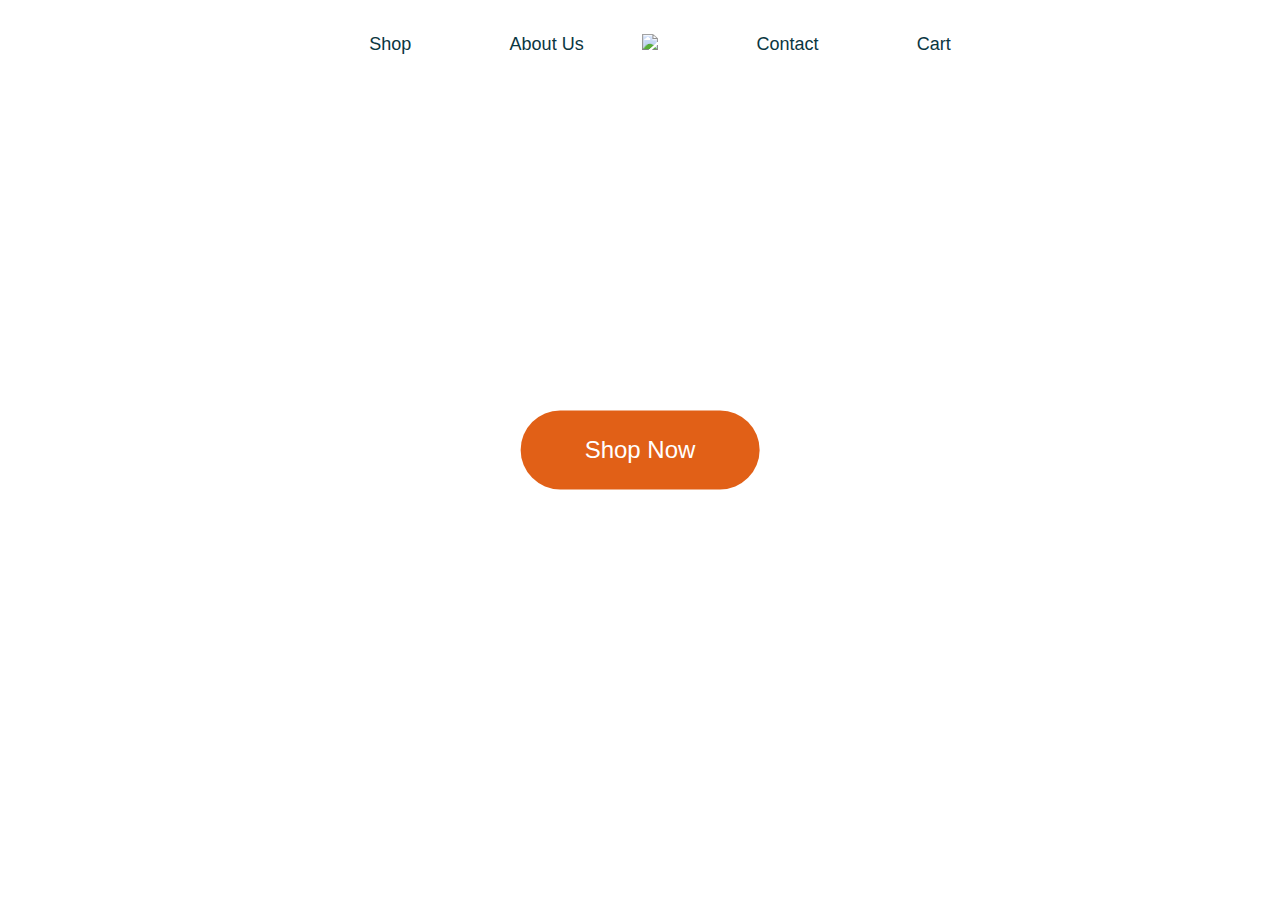
==== index.html @ 763458f1 "Close to finished website" ====
<!doctype html>
<html lang="en-us">
<html>
    <head>
        <title>Rainy Days | Home</title>
        <meta name="description" content="Rainy Days specializes in equpping outdoorsmen with high quality jackets in a variety of extreme conditions">
        <meta name="viewport" content="width=device-width, initial-scale=1.0">
        <link href="css/styles.css" rel="stylesheet" />
    </head>
    <body>
            <header>
                <nav>           
                    <ul><a href="shop.html">Shop</a></ul>
                    <ul><a href="about.html">About Us</a></ul>
                    <a href="index.html"><img class="resize" src="images/RainyDays_Logo.png"></a>
                    <ul><a href="contact.html">Contact</a></ul>
                    <ul><a href="cart.html">Cart</a></ul>
                </nav>
            </header>
            <main>
                <section class="background">
                <a href="shop.html" class="ctahome">Shop Now</a>
                </section>
            </main>
           
    </body>
</html>
---- css/styles.css ----
/*Links*/
 a{
  text-decoration: none;
 }

 .active {
  text-decoration: underline;
 }

 header a{
  color: #0A3641;
  font-size: large;
 }

/* Home Page */
body {
  font-family: Roboto, Verdana, Geneva, Tahoma, sans-serif;
}

 .background {    
    background-image: url(../images/beautiful-landscape-rainy-day.jpg) ;
    background-size: cover;
    min-height: 90vh;
    background-repeat: no-repeat;
    background-position-x: center;
    background-position-y: center;
    }
   


 .ctahome {
   background-color: #e16017;
   color: #fff;
   font-size: x-large;
   border-radius: 100px;
   padding: 2% 5%;
   text-decoration: solid;
   position: absolute;
   top: 50%;
   left: 50%;
   transform: translate(-50%, -50%);
   font-family: Verdana, Geneva, Tahoma, sans-serif;
  }






/* Nav */
nav {
  display: flex ;
  align-items: center; 
  justify-content: space-evenly;
  padding: 10px;
  text-align: center;
}  





 .resize {
   width: 150px ;  
 }

 .banner {
  width:100%;
  min-height: 15vh;
  padding-bottom: 10px;
 }


 /* Products */
 .products {
  width: 100%;
  text-align: center;
  background-color: #d9d9d9;
  padding-bottom: 20px;
  min-width: fit-content;
  padding-top: 15px;
 }

 .products p {
  padding-bottom: 10px;
 }

 .products img {
  grid-column: -1/1;
  width: relative;
  height: 33vh;
 }

 .product-list {
  display: grid;
  grid-template-columns: repeat(3, minmax(0,1fr));
  margin: auto;
  grid-gap: 30px;
  padding-bottom: 10px;
  text-align: center;
  justify-content: space-evenly;
 }

.cta-view {
  background-color: #0A3641;
  color: #fff;
  background-position: relative;
  padding: 10px 60px;
  text-align: center;
  text-decoration: solid;
  font-size: large;
}




 /* Product Specific Page */
.product-specific {
  display: flex;
  max-width: 1000px;
  margin: auto;
}

.product__image {
  width: 100%;
 }
 

 .addtocartcta {
   background-color: #0A3641;
   color: #fff;
   background-position: relative;
   padding: 10px 80px;
   text-align: center;
   text-decoration: solid;
   font-size: large;

}

.product-details {
  display: block;
  text-align: center;
  margin: auto;
}



/*Cart*/

.cart {
  display: flex;
  justify-content: space-evenly;
  margin: auto;
  align-items: center;
  min-height: 300px;
}

.yourcart {
  width: 100%;
  max-width: 1000px;
  text-align: center;
  background-color: #d9d9d9;
  padding: 30px;
  padding-top: 0%;
 } 
 
 .yourcart img {
  height: 33vh; 
 }

 .yourcart h2 {
  text-align: left;
  padding-top: 15px;
 }


.cartinfo {
  text-align: center;
  display: flex;
  margin: auto;
  align-items: center;
  justify-content: space-evenly;
 }


 .customerinfo {
  align-items: center;
  padding-bottom: 60px;
  width: 100%;
  max-width: 1000px;
  margin: auto;
}




 .checkout {
  background-color: #0A3641;
  color: #fff;
  padding: 30px 100px;
  text-align: center;
  text-decoration: solid;
  margin: 40px 0;
  
 }

.paydetails {
  display: flex;
  flex-direction: column; 
  justify-content: space-evenly;
  margin: 80px 0;
  width: 100%;
  }



/*Success*/

.biglogo {
  width: 50%;
}

.success-page {
  text-align: center;
  margin: auto;
  display: block;
}

/* Contact & About */

.textwall {
  display: flex;
  background-color: #d9d9d9;
  padding: 20px 30px;
  width: 20%;
  justify-content: center;
  text-align: center;
  position: absolute;
  top: 50%;
  left: 50%;
  transform: translate(-50%, -50%);
  font-size: large;
 }

.textwall-list {
display: flex;
align-items: center;
background-color: #d9d9d9;
width: 70%;
justify-content: space-evenly;
position: absolute;
top: 80%;
left: 15%;
}

 /*Media*/

 @media screen and (min-width: 1100px) {
  nav {
    margin-left: 20%;
    margin-right: 20%;
  }  
  }

 @media screen and (max-width: 750px) {
  .product-list {
    display: flex;
    flex-direction: column;
  }
}

@media screen and (max-width: 750px) {
  .cart {
    display: flex;
    flex-direction: column;
  }
}

@media screen and (max-width: 750px) {
  .product-specific {
    display: flex;
    flex-direction: column;
  }
}
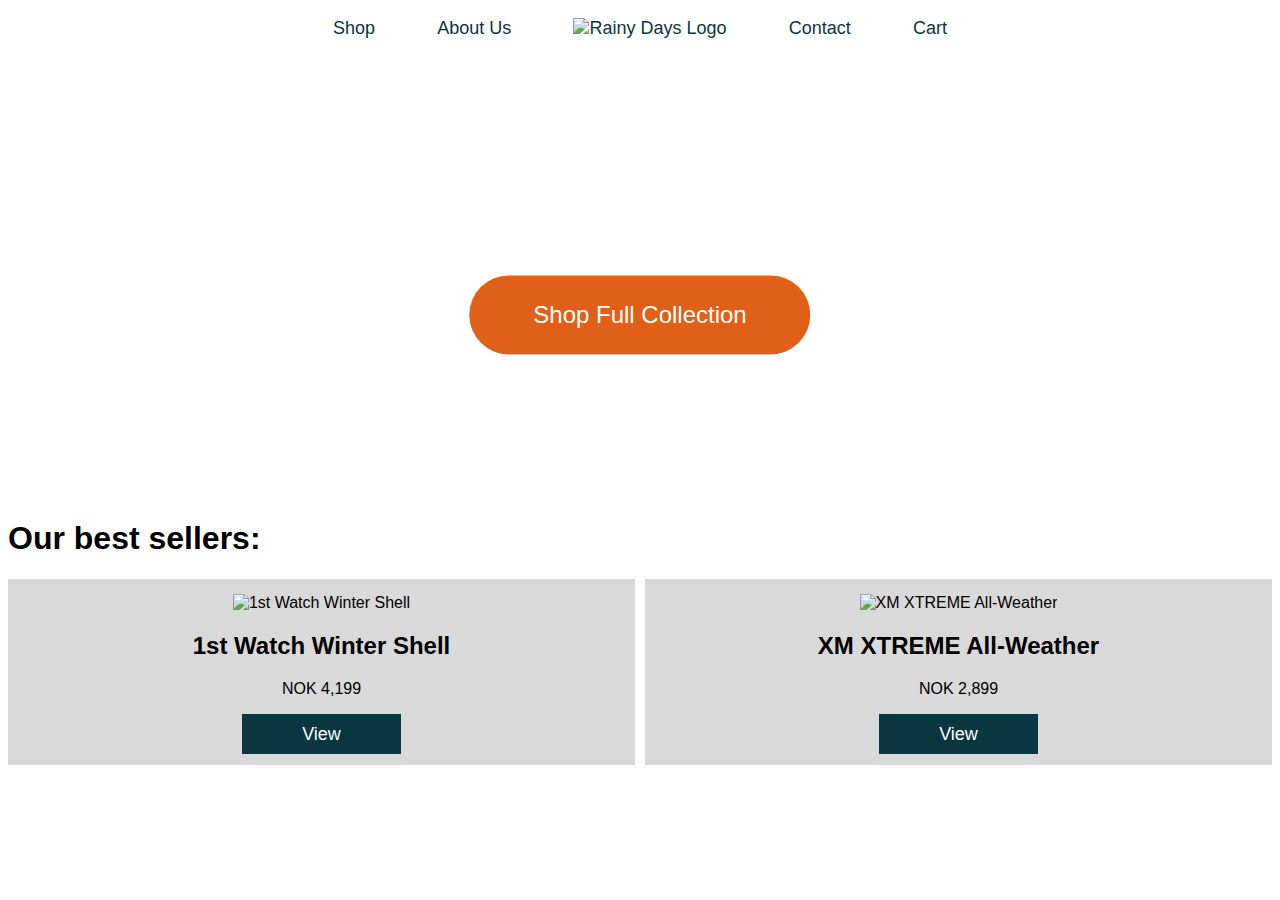
==== commit 2251845f: "Finished site" ====
--- a/index.html
+++ b/index.html
@@ -1,6 +1,6 @@
 <!doctype html>
 <html lang="en-us">
-<html>
+
     <head>
         <title>Rainy Days | Home</title>
         <meta name="description" content="Rainy Days specializes in equpping outdoorsmen with high quality jackets in a variety of extreme conditions">
@@ -10,17 +10,35 @@
     <body>
             <header>
                 <nav>           
-                    <ul><a href="shop.html">Shop</a></ul>
-                    <ul><a href="about.html">About Us</a></ul>
-                    <a href="index.html"><img class="resize" src="images/RainyDays_Logo.png"></a>
-                    <ul><a href="contact.html">Contact</a></ul>
-                    <ul><a href="cart.html">Cart</a></ul>
+                    <a href="shop.html">Shop</a>
+                    <a href="about.html">About Us</a>
+                    <a href="index.html"><img class="resize" src="images/RainyDays_Logo.png" alt="Rainy Days Logo"></a>
+                    <a href="contact.html">Contact</a>
+                    <a href="cart.html">Cart</a>
                 </nav>
             </header>
             <main>
-                <section class="background">
-                <a href="shop.html" class="ctahome">Shop Now</a>
+                <section class="backgroundhome">
+                <a href="shop.html" class="ctahome">Shop Full Collection</a>
                 </section>
+                <section>
+                <h1>Our best sellers:</h1>
+                <div class="products-home">
+                <div class="products">
+                    <img src="images/RainyDays_Jacket1_copy.png" alt="1st Watch Winter Shell">
+                    <h2>1st Watch Winter Shell</h2>
+                    <p>NOK 4,199</p>
+                    <a href="products/1stwatchwinter.html" class="cta-view">View</a>
+                </div>
+                <div class="products">
+                    <img src="images/RainyDays_Jacket5.png" alt="XM XTREME All-Weather">
+                    <h2>XM XTREME All-Weather</h2>
+                    <p>NOK 2,899</p>
+                    <a href="products/1stwatchwinter.html" class="cta-view">View</a>
+                </div>
+
+            </div>
+            </section>
             </main>
            
     </body>
--- a/css/styles.css
+++ b/css/styles.css
@@ -1,3 +1,8 @@
+body {
+  font-family: Roboto, Verdana, Geneva, Tahoma, sans-serif;
+}
+
+
 /*Links*/
  a{
   text-decoration: none;
@@ -13,14 +18,11 @@
  }
 
 /* Home Page */
-body {
-  font-family: Roboto, Verdana, Geneva, Tahoma, sans-serif;
-}
-
- .background {    
-    background-image: url(../images/beautiful-landscape-rainy-day.jpg) ;
+
+ .backgroundhome {    
+    background-image: url(../images/beautiful-landscape-rainy-day2.jpg) ;
     background-size: cover;
-    min-height: 90vh;
+    min-height: 50vh;
     background-repeat: no-repeat;
     background-position-x: center;
     background-position-y: center;
@@ -36,14 +38,20 @@
    padding: 2% 5%;
    text-decoration: solid;
    position: absolute;
-   top: 50%;
+   top: 35%;
    left: 50%;
    transform: translate(-50%, -50%);
    font-family: Verdana, Geneva, Tahoma, sans-serif;
-  }
-
-
-
+   text-align: center;
+  }
+
+.products-home {
+  display: flex;
+  align-items: center;
+  justify-content: space-evenly;
+  gap: 10px;
+  padding-bottom: 10px;
+}
 
 
 
@@ -57,12 +65,16 @@
 }  
 
 
-
+header {
+  text-align: center;
+  margin: auto;
+}
 
 
  .resize {
    width: 150px ;  
  }
+ 
 
  .banner {
   width:100%;
@@ -72,6 +84,12 @@
 
 
  /* Products */
+
+ .shop h1 {
+  padding-bottom: 10px;
+  padding-left: 10px;
+}
+
  .products {
   width: 100%;
   text-align: center;
@@ -119,11 +137,9 @@
   display: flex;
   max-width: 1000px;
   margin: auto;
-}
-
-.product__image {
-  width: 100%;
- }
+  padding-bottom: 10px;
+}
+
  
 
  .addtocartcta {
@@ -156,11 +172,11 @@
 }
 
 .yourcart {
-  width: 100%;
+  
   max-width: 1000px;
   text-align: center;
   background-color: #d9d9d9;
-  padding: 30px;
+  padding: 60px;
   padding-top: 0%;
  } 
  
@@ -189,10 +205,8 @@
   width: 100%;
   max-width: 1000px;
   margin: auto;
-}
-
-
-
+  text-align: center;
+}
 
  .checkout {
   background-color: #0A3641;
@@ -200,8 +214,11 @@
   padding: 30px 100px;
   text-align: center;
   text-decoration: solid;
-  margin: 40px 0;
-  
+  ;  
+ }
+
+ .customerinfo form {
+  text-align: left;
  }
 
 .paydetails {
@@ -228,11 +245,19 @@
 
 /* Contact & About */
 
-.textwall {
-  display: flex;
+.background {    
+  background-image: url(../images/beautiful-landscape-rainy-day2.jpg) ;
+  background-size: cover;
+  min-height: 90vh;
+  background-repeat: no-repeat;
+  background-position-x: center;
+  background-position-y: center;
+  padding: 10px;
+  }
+
+.textbox {
   background-color: #d9d9d9;
   padding: 20px 30px;
-  width: 20%;
   justify-content: center;
   text-align: center;
   position: absolute;
@@ -242,7 +267,7 @@
   font-size: large;
  }
 
-.textwall-list {
+.textbox-list {
 display: flex;
 align-items: center;
 background-color: #d9d9d9;
@@ -251,6 +276,7 @@
 position: absolute;
 top: 80%;
 left: 15%;
+padding: 10px;
 }
 
  /*Media*/
@@ -260,25 +286,44 @@
     margin-left: 20%;
     margin-right: 20%;
   }  
-  }
-
- @media screen and (max-width: 750px) {
+}
+
+@media screen and (max-width: 470px) {
+  .resize {
+    display: none;
+ }
+}
+
+ @media screen and (max-width: 820px) {
   .product-list {
     display: flex;
     flex-direction: column;
   }
-}
-
-@media screen and (max-width: 750px) {
+
   .cart {
-    display: flex;
+  
     flex-direction: column;
   }
-}
-
-@media screen and (max-width: 750px) {
+
   .product-specific {
-    display: flex;
+ 
     flex-direction: column;
   }
-}
+
+  .products-home {
+    flex-direction: column;
+  }
+
+ .textbox-list {
+  flex-direction: column;
+  font-size: small;
+  text-align: center;
+  gap: 10px;
+  left: 12%;
+ }
+
+ .textbox {
+  font-size: small;
+ }
+}
+
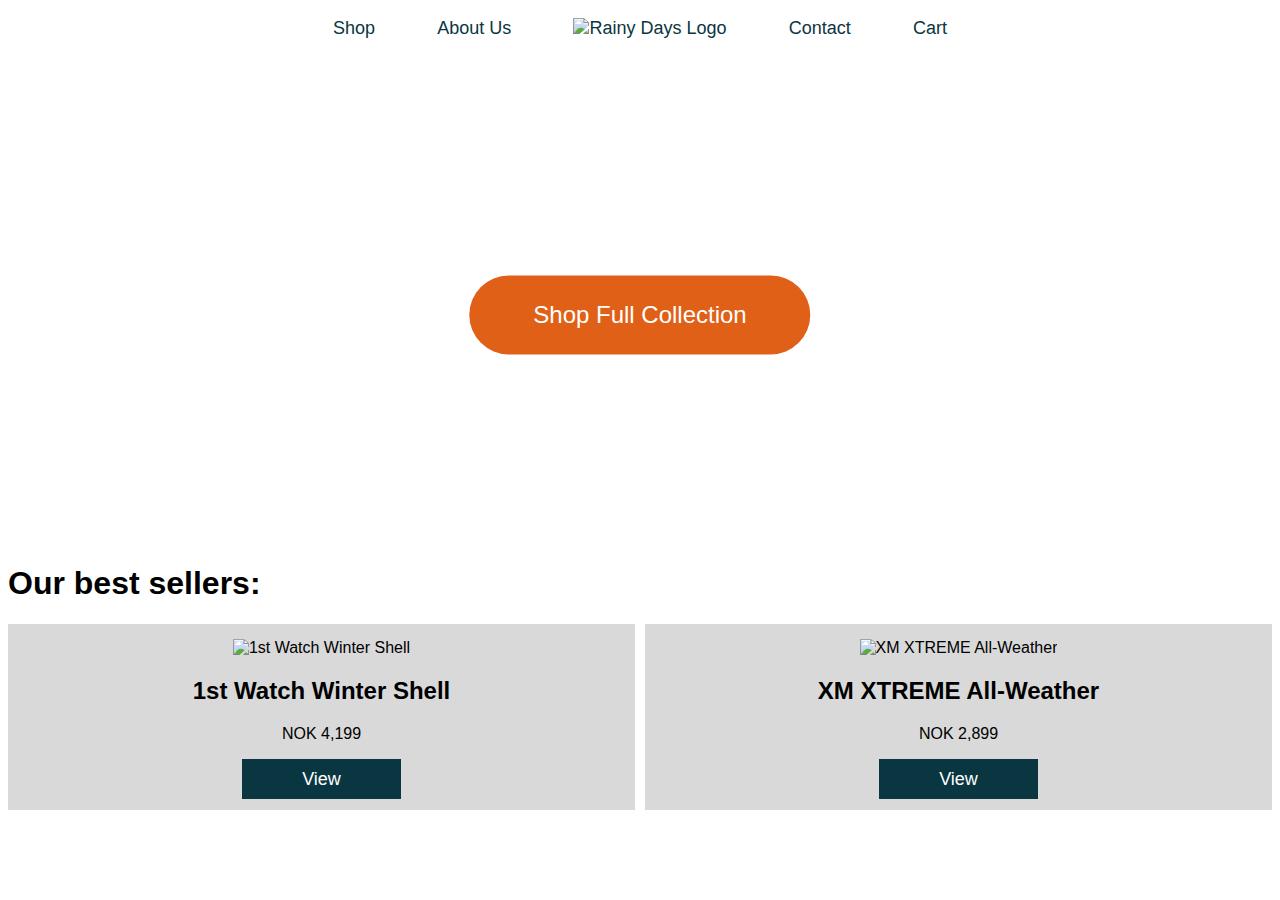
==== commit 2da4f373: "Hotjar tracking script" ====
--- a/index.html
+++ b/index.html
@@ -1,45 +1,53 @@
 <!doctype html>
 <html lang="en-us">
-
     <head>
+        <!-- Hotjar Tracking Code for my site -->
+<script>
+    (function(h,o,t,j,a,r){
+        h.hj=h.hj||function(){(h.hj.q=h.hj.q||[]).push(arguments)};
+        h._hjSettings={hjid:3388738,hjsv:6};
+        a=o.getElementsByTagName('head')[0];
+        r=o.createElement('script');r.async=1;
+        r.src=t+h._hjSettings.hjid+j+h._hjSettings.hjsv;
+        a.appendChild(r);
+    })(window,document,'https://static.hotjar.com/c/hotjar-','.js?sv=');
+</script>
         <title>Rainy Days | Home</title>
         <meta name="description" content="Rainy Days specializes in equpping outdoorsmen with high quality jackets in a variety of extreme conditions">
         <meta name="viewport" content="width=device-width, initial-scale=1.0">
-        <link href="css/styles.css" rel="stylesheet" />
+        <link href="css/styles.css" rel="stylesheet" >
     </head>
     <body>
-            <header>
-                <nav>           
-                    <a href="shop.html">Shop</a>
-                    <a href="about.html">About Us</a>
-                    <a href="index.html"><img class="resize" src="images/RainyDays_Logo.png" alt="Rainy Days Logo"></a>
-                    <a href="contact.html">Contact</a>
-                    <a href="cart.html">Cart</a>
-                </nav>
-            </header>
-            <main>
-                <section class="backgroundhome">
+        <header>
+            <nav>           
+                <a href="shop.html">Shop</a>
+                <a href="about.html">About Us</a>
+                <a href="index.html"><img class="resize" src="images/RainyDays_Logo.png" alt="Rainy Days Logo"></a>
+                <a href="contact.html">Contact</a>
+                <a href="cart.html">Cart</a>
+            </nav>
+        </header>
+        <main>
+            <div class="backgroundhome">
                 <a href="shop.html" class="ctahome">Shop Full Collection</a>
-                </section>
-                <section>
+            </div>
+            <section>
                 <h1>Our best sellers:</h1>
                 <div class="products-home">
-                <div class="products">
-                    <img src="images/RainyDays_Jacket1_copy.png" alt="1st Watch Winter Shell">
-                    <h2>1st Watch Winter Shell</h2>
-                    <p>NOK 4,199</p>
-                    <a href="products/1stwatchwinter.html" class="cta-view">View</a>
+                    <div class="products">
+                        <img src="images/RainyDays_Jacket1_copy.png" alt="1st Watch Winter Shell">
+                        <h2>1st Watch Winter Shell</h2>
+                        <p>NOK 4,199</p>
+                        <a href="products/1stwatchwinter.html" class="cta">View</a>
+                    </div>
+                    <div class="products">
+                        <img src="images/RainyDays_Jacket5_copy.png" alt="XM XTREME All-Weather">
+                        <h2>XM XTREME All-Weather</h2>
+                        <p>NOK 2,899</p>
+                        <a href="products/1stwatchwinter.html" class="cta">View</a>
+                    </div>
                 </div>
-                <div class="products">
-                    <img src="images/RainyDays_Jacket5.png" alt="XM XTREME All-Weather">
-                    <h2>XM XTREME All-Weather</h2>
-                    <p>NOK 2,899</p>
-                    <a href="products/1stwatchwinter.html" class="cta-view">View</a>
-                </div>
-
-            </div>
             </section>
-            </main>
-           
+        </main>   
     </body>
 </html>--- a/css/styles.css
+++ b/css/styles.css
@@ -1,3 +1,5 @@
+
+
 body {
   font-family: Roboto, Verdana, Geneva, Tahoma, sans-serif;
 }
@@ -20,12 +22,12 @@
 /* Home Page */
 
  .backgroundhome {    
-    background-image: url(../images/beautiful-landscape-rainy-day2.jpg) ;
-    background-size: cover;
-    min-height: 50vh;
-    background-repeat: no-repeat;
-    background-position-x: center;
-    background-position-y: center;
+      background-image: url(../images/beautiful-landscape-rainy-day2.jpg) ;
+      background-size: cover;
+      width: 100%;
+      min-height: 55vh;
+      object-fit: cover;
+      background-position: center;
     }
    
 
@@ -119,10 +121,9 @@
   justify-content: space-evenly;
  }
 
-.cta-view {
+.cta {
   background-color: #0A3641;
   color: #fff;
-  background-position: relative;
   padding: 10px 60px;
   text-align: center;
   text-decoration: solid;
@@ -140,25 +141,21 @@
   padding-bottom: 10px;
 }
 
- 
-
- .addtocartcta {
-   background-color: #0A3641;
-   color: #fff;
-   background-position: relative;
-   padding: 10px 80px;
-   text-align: center;
-   text-decoration: solid;
-   font-size: large;
-
-}
 
 .product-details {
   display: block;
   text-align: center;
   margin: auto;
-}
-
+  max-width: 400px;
+}
+
+.product-image {
+  width: 100%;
+  }
+  
+.product-image-width {
+    max-width: 400px;
+  }
 
 
 /*Cart*/
@@ -172,7 +169,6 @@
 }
 
 .yourcart {
-  
   max-width: 1000px;
   text-align: center;
   background-color: #d9d9d9;
@@ -268,15 +264,15 @@
  }
 
 .textbox-list {
-display: flex;
-align-items: center;
-background-color: #d9d9d9;
-width: 70%;
-justify-content: space-evenly;
-position: absolute;
-top: 80%;
-left: 15%;
-padding: 10px;
+  display: flex;
+  align-items: center;
+  background-color: #d9d9d9;
+  width: 70%;
+  justify-content: space-evenly;
+  position: absolute;
+  top: 80%;
+  left: 15%;
+  padding: 10px;
 }
 
  /*Media*/
@@ -301,12 +297,10 @@
   }
 
   .cart {
-  
     flex-direction: column;
   }
 
   .product-specific {
- 
     flex-direction: column;
   }
 
